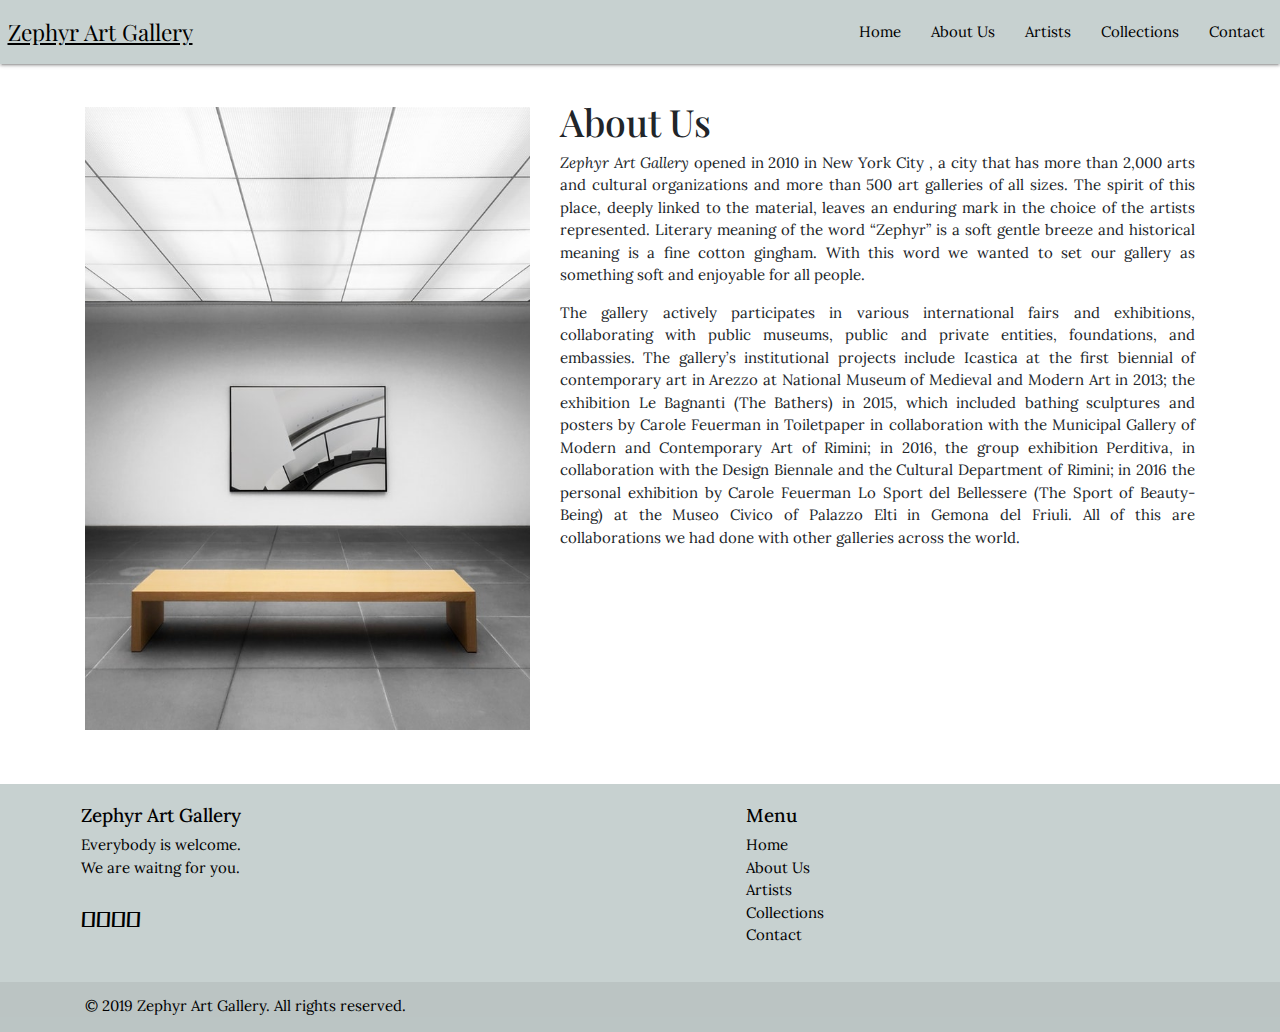
==== about.html @ f7e957e1 "Add files via upload" ====
<html>
	<head>
		<title>Zephyr Art Gallery</title>
		<link rel="stylesheet" type="text/css" href="css/materialize.min.css"/>
		<link rel="stylesheet" type="text/css" href="css/bootstrap.min.css"/>
		<link rel="stylesheet" href="https://use.fontawesome.com/releases/v5.8.1/css/all.css" integrity="sha384-50oBUHEmvpQ+1lW4y57PTFmhCaXp0ML5d60M1M7uH2+nqUivzIebhndOJK28anvf" crossorigin="anonymous"/>
		<link href="https://fonts.googleapis.com/icon?family=Material+Icons" rel="stylesheet">
		<link rel="stylesheet" href="https://cdnjs.cloudflare.com/ajax/libs/font-awesome/4.7.0/css/font-awesome.min.css"/>
		<link rel="stylesheet" type="text/css" href="css/style.min.css"/>
		<meta name="keywords" content="Zephyr,Art,Gallery,Exibitions"/>
		<meta name="description" content="Zephyr Art Gallery is stationed in New York City. We have srored over 500 pieces of art. We also collaborating with galleries across the world."/>
		<meta name="viewport" content="width=device-width,initial-scale=1"/>
		<link rel="shortcut icon" href="img/icon.ico"/>
	</head>
	<body>
		<div class="container-fluid" id="slider" >
				<div class="row">
					<div class="col-lg-12" id="pd">
						<nav>
							<div class="nav-wrapper black-text" id="meni">
							  <a href="index.html" class="brand-logo black-text pl-2" id="logo">Zephyr Art Gallery</a>
							  <a href="#" data-target="mobile-demo" class="sidenav-trigger"><i class="material-icons">menu</i></a>
							  <ul id="nav-mobile" class="right hide-on-med-and-down">
								<li><a href="index.html" class="black-text">Home</a></li>
								<li><a href="about.html" class="black-text">About Us</a></li>
								<li><a href="artists.html" class="black-text">Artists</a></li>
								<li><a href="collections.html" class="black-text">Collections</a></li>
								<li><a href="contact.html" class="black-text">Contact</a></li>
							  </ul>
							</div>
						</nav>
					  <ul class="sidenav" id="mobile-demo">
						<li><a href="index.html">Home</a></li>
						<li><a href="about.html">About Us</a></li>
						<li><a href="artists.html">Artists</a></li>
						<li><a href="collections.html">Collections</a></li>
						<li><a href="contact.html">Contact</a></li>
					  </ul>
					</div>
				</div>
		</div>
		<div class="container-fluid" id="about">
			<div class="container">
				<div class="row">
					<div class="col-lg-5 col-md-6 col-sm-12 pt-4">
						<img src="img/art.jpg" alt="Our gallery" class=" img-fluid">
					</div>
					<div class="col-lg-7 col-md-6 col-sm-12 text-justify pt-3">
						<h1>About Us</h1>
						<p><span class="font-italic">Zephyr Art Gallery</span> opened in 2010 in New York City , a city that has more than 2,000 arts and cultural organizations and more than 500 art galleries of all sizes. The spirit of this place, deeply linked to the material, leaves an enduring mark in the choice of the artists represented. Literary meaning of the word “Zephyr” is a soft gentle breeze and historical meaning is a fine cotton gingham. With this word we wanted to set our gallery as something soft and enjoyable for all people.</p>
						<p>The gallery actively participates in various international fairs and exhibitions, collaborating with public museums, public and private entities, foundations, and embassies. The gallery’s institutional projects include Icastica at the first biennial of contemporary art in Arezzo at National Museum of Medieval and Modern Art in 2013; the exhibition Le Bagnanti (The Bathers) in 2015, which included bathing sculptures and posters by Carole Feuerman in Toiletpaper in collaboration with the Municipal Gallery of Modern and Contemporary Art of Rimini; in 2016, the group exhibition Perditiva, in collaboration with the Design Biennale and the Cultural Department of Rimini; in 2016 the personal exhibition by Carole Feuerman Lo Sport del Bellessere (The Sport of Beauty-Being) at the Museo Civico of Palazzo Elti in Gemona del Friuli. All of this are collaborations we had done with other galleries across the world.</p>
					</div>
				</div>
			</div>	
		</div>
		<div class="container-fluid" id="end">
			<div class="col-lg-12 col-12" id="futer">
				<footer class="page-footer" id="bojaF">
					  <div class="container">
							<div class="row">
								 <div class="col l6 s12">
									<h5 class="black-text">Zephyr Art Gallery</h5>
									<p class="black-text text-lighten-4">Everybody is welcome.</br> We are waitng for you.</p>
									<ul class="d-flex flex-direction-column">
										<li><a class="black-text text-lighten-4" href="https://www.facebook.com/" target="_blank"><i class="fab fa-facebook-f"></i></a></li>
										<li><a class="black-text text-lighten-4" href="https://www.instagram.com/" target="_blank"><i class="fab fa-instagram"></i></a></li>
										<li><a class="black-text text-lighten-4" href="https://twitter.com/" target="_blank"><i class="fab fa-twitter"></i></a></li>
										<li><a class="black-text text-lighten-4" href="sitemap.xml" target="_blank"><i class="fas fa-sitemap"></i></a></li>
										<li><a class="black-text text-lighten-4" href="css/style.css" target="_blank"><i class="fab fa-css3-alt"></i></a></li>
										<li><a class="black-text text-lighten-4" href="js1/init.js" target="_blank"><i class="fab fa-js"></i></a></li>
									</ul>
								</div>
								<div class="col l4 offset-l2 s12">							
									<h5 class="black-text">Menu</h5>
									<ul>
									  <li><a class="black-text text-lighten-3" href="index.html">Home</a></li>
									  <li><a class="black-text text-lighten-3" href="about.html">About Us</a></li>
									  <li><a class="black-text text-lighten-3" href="artists.html">Artists</a></li>
									  <li><a class="black-text text-lighten-3" href="collections.html">Collections</a></li>
									  <li><a class="black-text text-lighten-3" href="contact.html">Contact</a></li>							
									 </ul>
								</div>
							</div>
						</div>
						<div class="footer-copyright">
							<div class="container black-text">
								© 2019 Zephyr Art Gallery. All rights reserved.
							</div>
						</div>
				</footer>
			</div>	 
		</div>	
	<script src="https://code.jquery.com/jquery-3.4.1.min.js" integrity="sha256-CSXorXvZcTkaix6Yvo6HppcZGetbYMGWSFlBw8HfCJo=" crossorigin="anonymous"></script>
	<script src="js1/materialize.min.js"></script>
	<script src="js1/init.min.js"></script>
	</body>
</html>
---- css/style.min.css ----
@import url(https://fonts.googleapis.com/css?family=Lora|Playfair+Display&display=swap);body{font-family:Lora,serif}nav .brand-logo{font-size:1.5rem!important;font-family:'Playfair Display',serif}#b2,#banner,#banner2,#citat,#end,#futer,#intro,#pd{padding-left:0!important;padding-right:0!important}.parallax-container{min-height:450px;line-height:0;height:auto}.parallax-container .section{width:100%}#quote{background-color:#c7d1d0;font-family:Cookie,cursive}#meni{background-color:#c7d1d0}#bojaF{background-color:#c7d1d0}#about{min-height:700px}.fab,.fas{font-size:30px}#button{background-color:#c0ecae}#author{width:150px}h1,h2,h3,h4{font-family:'Playfair Display',serif}#frTxt{font-family:Lora,serif;font-size:20px;padding-left:12px!important}@media screen and (max-width:520px){#slikaA{width:150px}}@media screen and (max-width:400px){#logo{font-size:17px!important}.fab,.fas{font-size:18px}}
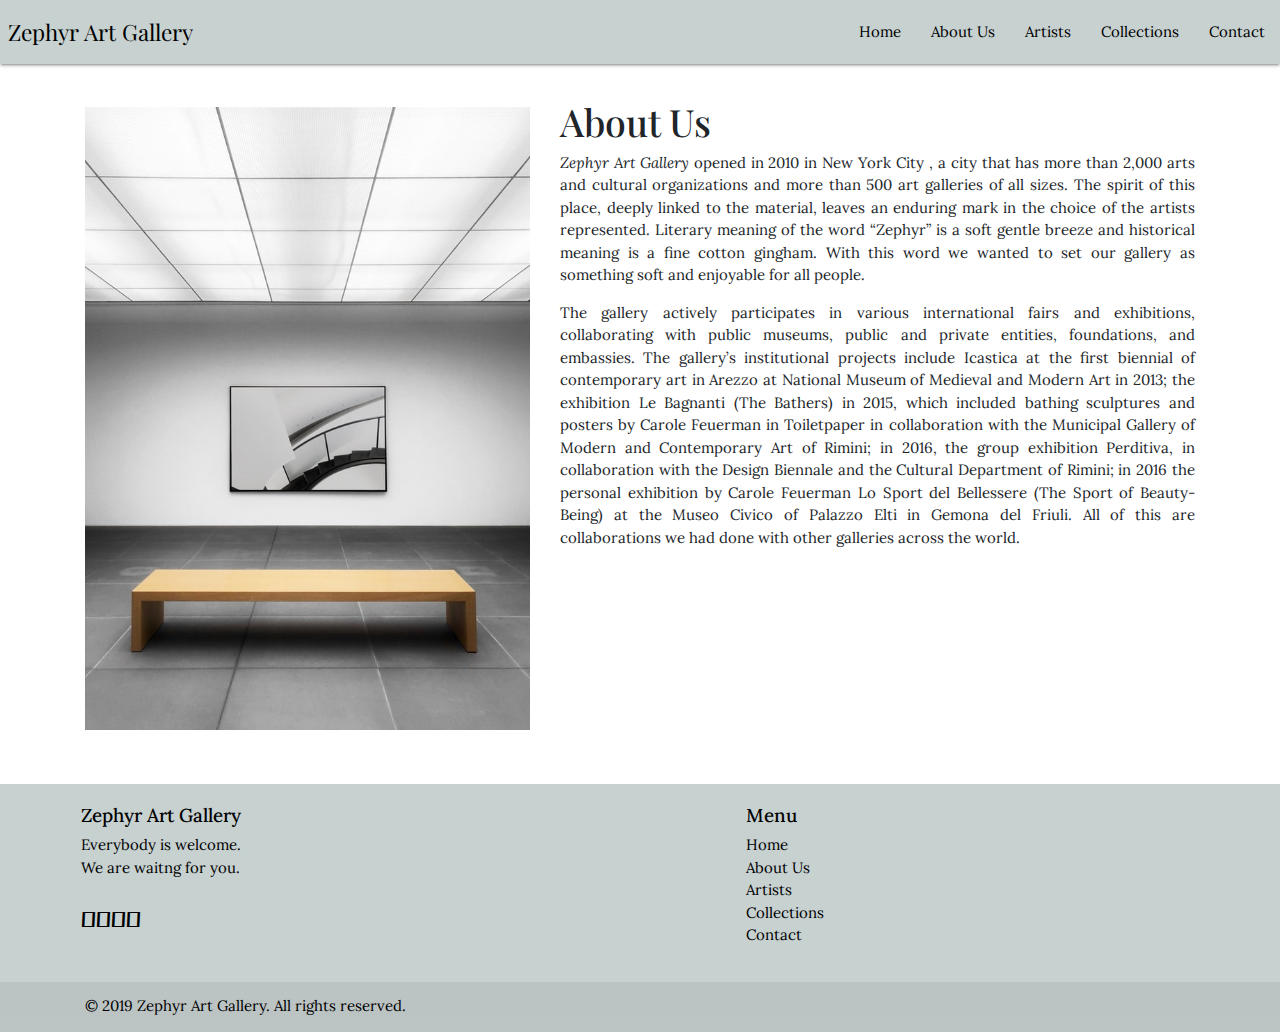
==== commit 0d8bc3e1: "Update about.html" ====
--- a/about.html
+++ b/about.html
@@ -1,3 +1,4 @@
+<!DOCTYPE html>
 <html>
 	<head>
 		<title>Zephyr Art Gallery</title>
@@ -18,14 +19,14 @@
 					<div class="col-lg-12" id="pd">
 						<nav>
 							<div class="nav-wrapper black-text" id="meni">
-							  <a href="index.html" class="brand-logo black-text pl-2" id="logo">Zephyr Art Gallery</a>
+							  <a href="index.html" class="brand-logo text-decoration-none black-text pl-2" id="logo">Zephyr Art Gallery</a>
 							  <a href="#" data-target="mobile-demo" class="sidenav-trigger"><i class="material-icons">menu</i></a>
 							  <ul id="nav-mobile" class="right hide-on-med-and-down">
-								<li><a href="index.html" class="black-text">Home</a></li>
-								<li><a href="about.html" class="black-text">About Us</a></li>
-								<li><a href="artists.html" class="black-text">Artists</a></li>
-								<li><a href="collections.html" class="black-text">Collections</a></li>
-								<li><a href="contact.html" class="black-text">Contact</a></li>
+								<li><a href="index.html" class="text-decoration-none black-text">Home</a></li>
+								<li><a href="about.html" class="text-decoration-none black-text">About Us</a></li>
+								<li><a href="artists.html" class="text-decoration-none black-text">Artists</a></li>
+								<li><a href="collections.html" class="text-decoration-none black-text">Collections</a></li>
+								<li><a href="contact.html" class="text-decoration-none black-text">Contact</a></li>
 							  </ul>
 							</div>
 						</nav>
@@ -73,11 +74,11 @@
 								<div class="col l4 offset-l2 s12">							
 									<h5 class="black-text">Menu</h5>
 									<ul>
-									  <li><a class="black-text text-lighten-3" href="index.html">Home</a></li>
-									  <li><a class="black-text text-lighten-3" href="about.html">About Us</a></li>
-									  <li><a class="black-text text-lighten-3" href="artists.html">Artists</a></li>
-									  <li><a class="black-text text-lighten-3" href="collections.html">Collections</a></li>
-									  <li><a class="black-text text-lighten-3" href="contact.html">Contact</a></li>							
+									  <li><a class="text-decoration-none black-text text-lighten-3" href="index.html">Home</a></li>
+									  <li><a class="text-decoration-none black-text text-lighten-3" href="about.html">About Us</a></li>
+									  <li><a class="text-decoration-none black-text text-lighten-3" href="artists.html">Artists</a></li>
+									  <li><a class="text-decoration-none black-text text-lighten-3" href="collections.html">Collections</a></li>
+									  <li><a class="text-decoration-none black-text text-lighten-3" href="contact.html">Contact</a></li>							
 									 </ul>
 								</div>
 							</div>
@@ -94,4 +95,4 @@
 	<script src="js1/materialize.min.js"></script>
 	<script src="js1/init.min.js"></script>
 	</body>
-</html>+</html>
